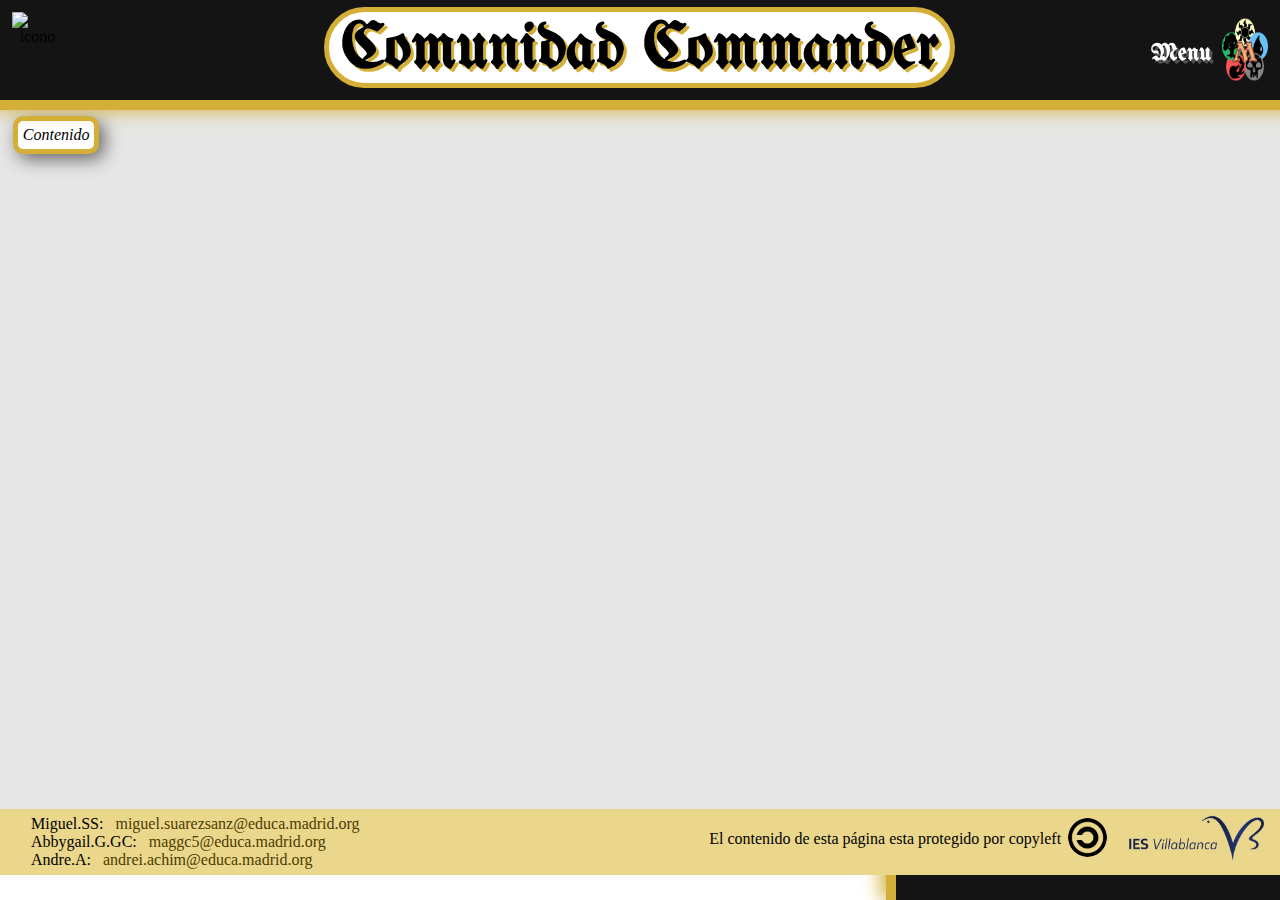
==== Index.html @ cd65b38b "Commit V9 he añadido el menu desplegable y lo he aplicado en todas las páginas" ====
<!DOCTYPE html>
<html lang="es">
<head>
    <meta charset="UTF-8">
    <meta name="viewport" content="width=device-width, initial-scale=1.0">
    <meta name="autor" content="Miguel Suárez, Abby Garcia, Andrei Achim">
    <meta name="keywords" content="Commander, Magic, Mtg, Magic Arena, Cartas, Torneo, Torneos, IES Villablanca">
    <meta name="description"
        content="Somos una comunidad dedicada a jugar magic the gathering, en concreto el formato de commander en nuestro instituto IES Villablanca">
    <title>Comunidad Commander</title>
    <link rel="stylesheet" href="./estilos/controlcvCSS.css">
    <link class="menu" rel="stylesheet" href="./estilos/controlcvCSS.css">
    <script src="./codigo/menu.js"></script>
    <link rel="shortcut icon" href="./recursos/img/favico.png">
</head>

<body>
    <div class="black"></div>
    <header>
        <div class="logo">
            <img src="" alt="icono">
        </div>
        <div class="titulo">
            <h1>
                Comunidad Commander
            </h1>
        </div>
        <h2>
            Menu
        </h2>
        <div class="menu" onclick="cambioMenu()">
            <img src="./recursos/img/menu.png" alt="icono">
        </div>
    </header>
    <nav class="menu">
        <div class="menu" onclick="cambioMenu()">
                <img src="./recursos/img/menu.png" alt="icono">
        </div>
        <ul>
            <li>
                <a href=".">Menu</a>
            </li>
            <li class="red">
                <a class="red" href="Index.html">Inicio</a>
            </li>
            <li class="blue">
                <a class="blue" href="pagLibre.html">¿Que es comander?</a>
            </li>
            <li class="green">
                <a class="green" href="Sobre_nosotros.html">¿Quienes somos?</a>
            </li>
            <li class="black">
                <a class="black" href="contactanos.html">Contactanos</a>
            </li>
            <li class="white">
                <a class="white" href="registrate.html">Registrate</a>
            </li>
        </ul>
    </nav>
    <main>
        <div>Contenido</div>
    </main>
    <footer>
        <div class="contact">
            Miguel.SS: <a href="">miguel.suarezsanz@educa.madrid.org</a><br>
            Abbygail.G.GC: <a href="">maggc5@educa.madrid.org</a><br>
            Andre.A: <a href="">andrei.achim@educa.madrid.org</a><br>
        </div>
        <div class="link">
            <a href="https://site.educa.madrid.org/ies.villablanca.madrid/"><img src="./recursos/img/logoVB.png"
                    alt=""></a>
        </div>
        <div class="copyleft">
            <a href="https://es.wikipedia.org/wiki/Copyleft"><img src="./recursos/img/Copyleft.png" alt=""></a>
        </div>
        <div class="copyleftText">
            <p>El contenido de esta página esta protegido por copyleft</p>
        </div>
    </footer>
</body>
</html>
---- estilos/controlcvCSS.css ----
/*Inicio*/
@import url('https://fonts.googleapis.com/css2?family=UnifrakturMaguntia&display=swap');
html {
    width: 100%;
    height: 100vh;
    overflow-x: hidden;
}
body {
    width: 100%;
    height: 100%;
    margin: 0px;
}
header{
    width: 100%;
    height: 10vh;
    padding: 5px;
    float: left;
    text-align: center;
    background-color: rgb(20, 20, 20);
    border-bottom: 10px solid rgb(212, 175, 55);
    position: fixed;
    top: 0;
    box-shadow: 5px -10px 18px 10px rgb(212, 175, 55);
}
header h2 {
    position: fixed;
    color: white;
    font-family: 'UnifrakturMaguntia', cursive;
    float: right;
    right: 5%;
    margin: 4vh 5px;
    text-shadow: 3px 3px rgb(80, 80, 80);
    background-color: rgba(0, 0, 0, 0);
}
div.titulo{
    width: 89%;
    text-align: center;
    float: left;
    display: inline;
}
div.logo{
    width: 4%;
    height: 80%;
    float: left;
    display: inline;
    border-radius: 100%;
    border: rgba(0, 0, 0, 0) 5px solid;
    background-color: rgba(0, 0, 0, 0);
    padding: 2px;
}
div.logo img {
    width: 100%;
    height: 100%;
}
header h1 {
    width: fit-content;
    height: fit-content;
    padding: 5px 1% 0 1%;
    font-family: 'UnifrakturMaguntia', cursive;
    background-color: white;
    border: 5px solid rgb(212, 175, 55);
    border-radius: 50px;
    text-shadow: 3px 3px rgb(212, 175, 55);
    font-size: 400%;
    text-align: center;
    margin: 2px auto 10px auto;
}
div.menu{
    width: 4%;
    height: 80%;
    float: right;
    display: inline;
    margin: 0.2%;
    border-radius: 100%;
    border: rgba(0, 0, 0, 0) 5px solid;
    background-color: rgba(0, 0, 0, 0);
    padding: 2px;
    margin-right: 7px;
}
div.menu img {
    padding: 5%;
    width: 90%;
    height: 90%;
}
main {
    margin-top: 11.5vh;
    width: 98%;
    min-height:75.6vh;
    padding: 1%;
    float: left;
    background-color: rgb(230, 230, 230);
    background-repeat: no-repeat;
    background-size: 100% 100%;
    color: rgb(0, 0, 0);
    font-style: italic;
}
footer {
    width: 100%;
    min-height: fit-content;
    padding: 1px;
    float: left;
    vertical-align: middle;
    background-color:rgb(235, 215, 140);
}
div.contact {
    width: auto;
    height: 100%;
    float: left;
    display: inline;
    color: black;
    padding: 5px 10px;
    border-radius: 10px;
    margin-left: 20px;
}
div.contact a {
    color: rgb(75, 60, 0);
    padding: 0px 8px;
    text-decoration: none;
}
div.link {
    width: 12%;
    height: auto;
    float: right;
    display: inline;
    margin-right: 1%;
}
div.link img {
    width: 100%;
    height: 100%;
    border: 5px solid rgba(255, 255, 255, 0);
}
div.copyleft {
    width: 3.4%;
    vertical-align: middle;
    float: right;
    display: inline;
    border-radius: 100%;
    border-image: none;
    border: rgba(0, 0, 0, 0) 5px solid;
}
div.copyleft a{
    height: 0px;    
}
div.copyleft img {
    margin: 5%;
    width: 90%;
    height: 90%;
    border-radius: 100%;
}
main div {
    float: left;
    display: inline;
    padding: 5px;
    border: 5px solid;
    color: black;
    background-color: white;
    border: rgb(212, 175, 55) 5px solid;
    border-radius: 10px;
    box-shadow: 5px 5px 18px rgb(100, 100, 100);
}
footer p {
    float: right;
    vertical-align: middle;
    height: 100%;
    margin: 1.5% 0;
    margin-left: 5px;
}
div.contact a:hover:not(.active) {
    background-color: rgb(255, 255, 255);
    color: black;
    box-shadow: 2px 2px 5px rgb(212, 175, 55);
    border-radius: 20px;
    box-shadow: 2px 2px 5px rgb(212, 175, 55);
}
div.copyleft img:hover:not(.active) {
    background-color: rgba(255, 255, 255);
}
div.link img:hover:not(.active) {
    border: 5px solid rgb(212, 175, 55);
    background-color: rgba(255, 255, 255);
    border-radius: 20px;
}
div.logo:hover:not(.active) {
    background-color:  rgba(212, 175, 55, 0.600);
    border-color: rgb(212, 175, 55);
}
div.menu:hover:not(.active) {
    background-color:  rgba(212, 175, 55, 0.600);
    border-color: rgb(212, 175, 55);
}
nav {
    z-index: -1;
    position: fixed;
    background-color: rgb(20, 20, 20);
    float: right;
    right: 0px;
    width: 30%;
    height: 100%;
    border-left: solid rgb(212, 175, 55) 10px ;
    box-shadow: 5px -10px 18px 10px rgb(212, 175, 55);
}
nav div.menu{
    position: fixed;
    float: right;
    right: 0px;
    margin: 0.38% 0px;
    width: 4%;
    height: 8vh;
    z-index: 11;
}
nav ul {
    list-style-type: none;
    width: 76vh;
    margin: 0px;
    padding: 0px;
}
nav li {
    font-size: larger;
    font-weight: bolder;
    width: 80%;
    padding: 4% 1%;
    text-align: center;
    margin: 0px 0px 5% 0px;
}
nav a {
    color: white;
    font-size: 300%;
    font-family: 'UnifrakturMaguntia', cursive;
    font-style: italic;
    text-decoration: none;
    text-shadow: 3px 3px rgb(80, 80, 80);
}
a.red:hover:not(.active), li.red:hover:not(.active) {
    background-color: red;
}
a.blue:hover:not(.active), li.blue:hover:not(.active) {
    background-color: blue;
}
a.black:hover:not(.active), li.black:hover:not(.active) {
    background-color: rgb(0, 0, 0);
}
a.green:hover:not(.active), li.green:hover:not(.active) {
    background-color: rgb(0, 179, 0);
}
a.white:hover:not(.active), li.white:hover:not(.active) {
    background-color: rgb(255, 255, 102);
    color: black;
}
/*Generico*/
---- estilos/controlcvCSS.css ----
/*Inicio*/
@import url('https://fonts.googleapis.com/css2?family=UnifrakturMaguntia&display=swap');
html {
    width: 100%;
    height: 100vh;
    overflow-x: hidden;
}
body {
    width: 100%;
    height: 100%;
    margin: 0px;
}
header{
    width: 100%;
    height: 10vh;
    padding: 5px;
    float: left;
    text-align: center;
    background-color: rgb(20, 20, 20);
    border-bottom: 10px solid rgb(212, 175, 55);
    position: fixed;
    top: 0;
    box-shadow: 5px -10px 18px 10px rgb(212, 175, 55);
}
header h2 {
    position: fixed;
    color: white;
    font-family: 'UnifrakturMaguntia', cursive;
    float: right;
    right: 5%;
    margin: 4vh 5px;
    text-shadow: 3px 3px rgb(80, 80, 80);
    background-color: rgba(0, 0, 0, 0);
}
div.titulo{
    width: 89%;
    text-align: center;
    float: left;
    display: inline;
}
div.logo{
    width: 4%;
    height: 80%;
    float: left;
    display: inline;
    border-radius: 100%;
    border: rgba(0, 0, 0, 0) 5px solid;
    background-color: rgba(0, 0, 0, 0);
    padding: 2px;
}
div.logo img {
    width: 100%;
    height: 100%;
}
header h1 {
    width: fit-content;
    height: fit-content;
    padding: 5px 1% 0 1%;
    font-family: 'UnifrakturMaguntia', cursive;
    background-color: white;
    border: 5px solid rgb(212, 175, 55);
    border-radius: 50px;
    text-shadow: 3px 3px rgb(212, 175, 55);
    font-size: 400%;
    text-align: center;
    margin: 2px auto 10px auto;
}
div.menu{
    width: 4%;
    height: 80%;
    float: right;
    display: inline;
    margin: 0.2%;
    border-radius: 100%;
    border: rgba(0, 0, 0, 0) 5px solid;
    background-color: rgba(0, 0, 0, 0);
    padding: 2px;
    margin-right: 7px;
}
div.menu img {
    padding: 5%;
    width: 90%;
    height: 90%;
}
main {
    margin-top: 11.5vh;
    width: 98%;
    min-height:75.6vh;
    padding: 1%;
    float: left;
    background-color: rgb(230, 230, 230);
    background-repeat: no-repeat;
    background-size: 100% 100%;
    color: rgb(0, 0, 0);
    font-style: italic;
}
footer {
    width: 100%;
    min-height: fit-content;
    padding: 1px;
    float: left;
    vertical-align: middle;
    background-color:rgb(235, 215, 140);
}
div.contact {
    width: auto;
    height: 100%;
    float: left;
    display: inline;
    color: black;
    padding: 5px 10px;
    border-radius: 10px;
    margin-left: 20px;
}
div.contact a {
    color: rgb(75, 60, 0);
    padding: 0px 8px;
    text-decoration: none;
}
div.link {
    width: 12%;
    height: auto;
    float: right;
    display: inline;
    margin-right: 1%;
}
div.link img {
    width: 100%;
    height: 100%;
    border: 5px solid rgba(255, 255, 255, 0);
}
div.copyleft {
    width: 3.4%;
    vertical-align: middle;
    float: right;
    display: inline;
    border-radius: 100%;
    border-image: none;
    border: rgba(0, 0, 0, 0) 5px solid;
}
div.copyleft a{
    height: 0px;    
}
div.copyleft img {
    margin: 5%;
    width: 90%;
    height: 90%;
    border-radius: 100%;
}
main div {
    float: left;
    display: inline;
    padding: 5px;
    border: 5px solid;
    color: black;
    background-color: white;
    border: rgb(212, 175, 55) 5px solid;
    border-radius: 10px;
    box-shadow: 5px 5px 18px rgb(100, 100, 100);
}
footer p {
    float: right;
    vertical-align: middle;
    height: 100%;
    margin: 1.5% 0;
    margin-left: 5px;
}
div.contact a:hover:not(.active) {
    background-color: rgb(255, 255, 255);
    color: black;
    box-shadow: 2px 2px 5px rgb(212, 175, 55);
    border-radius: 20px;
    box-shadow: 2px 2px 5px rgb(212, 175, 55);
}
div.copyleft img:hover:not(.active) {
    background-color: rgba(255, 255, 255);
}
div.link img:hover:not(.active) {
    border: 5px solid rgb(212, 175, 55);
    background-color: rgba(255, 255, 255);
    border-radius: 20px;
}
div.logo:hover:not(.active) {
    background-color:  rgba(212, 175, 55, 0.600);
    border-color: rgb(212, 175, 55);
}
div.menu:hover:not(.active) {
    background-color:  rgba(212, 175, 55, 0.600);
    border-color: rgb(212, 175, 55);
}
nav {
    z-index: -1;
    position: fixed;
    background-color: rgb(20, 20, 20);
    float: right;
    right: 0px;
    width: 30%;
    height: 100%;
    border-left: solid rgb(212, 175, 55) 10px ;
    box-shadow: 5px -10px 18px 10px rgb(212, 175, 55);
}
nav div.menu{
    position: fixed;
    float: right;
    right: 0px;
    margin: 0.38% 0px;
    width: 4%;
    height: 8vh;
    z-index: 11;
}
nav ul {
    list-style-type: none;
    width: 76vh;
    margin: 0px;
    padding: 0px;
}
nav li {
    font-size: larger;
    font-weight: bolder;
    width: 80%;
    padding: 4% 1%;
    text-align: center;
    margin: 0px 0px 5% 0px;
}
nav a {
    color: white;
    font-size: 300%;
    font-family: 'UnifrakturMaguntia', cursive;
    font-style: italic;
    text-decoration: none;
    text-shadow: 3px 3px rgb(80, 80, 80);
}
a.red:hover:not(.active), li.red:hover:not(.active) {
    background-color: red;
}
a.blue:hover:not(.active), li.blue:hover:not(.active) {
    background-color: blue;
}
a.black:hover:not(.active), li.black:hover:not(.active) {
    background-color: rgb(0, 0, 0);
}
a.green:hover:not(.active), li.green:hover:not(.active) {
    background-color: rgb(0, 179, 0);
}
a.white:hover:not(.active), li.white:hover:not(.active) {
    background-color: rgb(255, 255, 102);
    color: black;
}
/*Generico*/
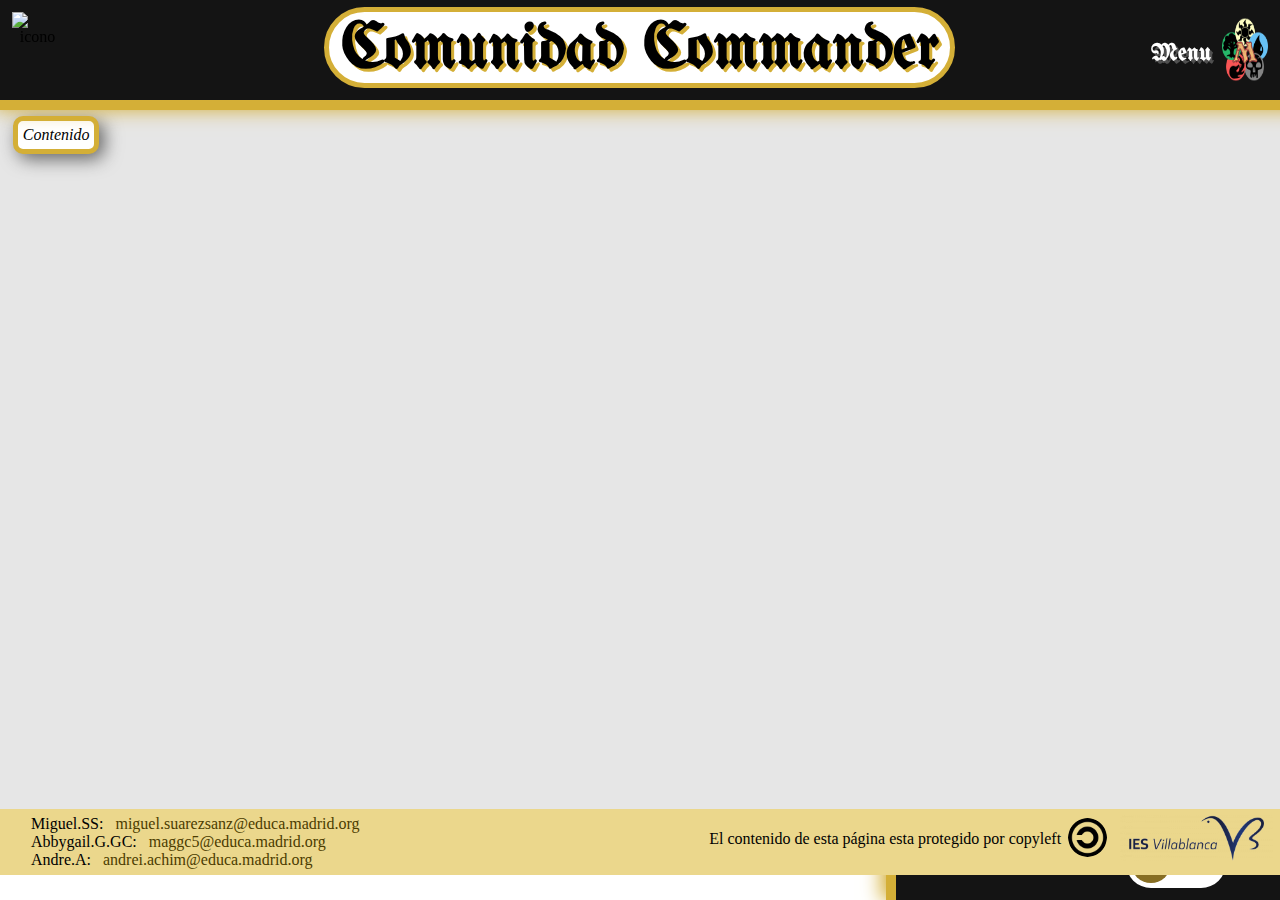
==== commit 75c2c9eb: "Commit V9 He añadido un modo oscura y he retocado los estilos generales de la pagina" ====
--- a/Index.html
+++ b/Index.html
@@ -10,12 +10,11 @@
     <title>Comunidad Commander</title>
     <link rel="stylesheet" href="./estilos/controlcvCSS.css">
     <link class="menu" rel="stylesheet" href="./estilos/controlcvCSS.css">
+    <link class="mode" rel="stylesheet" href="">
     <script src="./codigo/menu.js"></script>
     <link rel="shortcut icon" href="./recursos/img/favico.png">
 </head>
-
 <body>
-    <div class="black"></div>
     <header>
         <div class="logo">
             <img src="" alt="icono">
@@ -32,13 +31,14 @@
             <img src="./recursos/img/menu.png" alt="icono">
         </div>
     </header>
+    <div class="black" onclick="cambioMenu()"></div>
     <nav class="menu">
         <div class="menu" onclick="cambioMenu()">
                 <img src="./recursos/img/menu.png" alt="icono">
         </div>
         <ul>
             <li>
-                <a href=".">Menu</a>
+                <h1>Menu</h1>
             </li>
             <li class="red">
                 <a class="red" href="Index.html">Inicio</a>
@@ -55,6 +55,19 @@
             <li class="white">
                 <a class="white" href="registrate.html">Registrate</a>
             </li>
+            <li class="darkMode">
+                <label for="switch" class="non">
+                    <p>Modo Oscuro</p>
+                </label>
+            </li>
+            <li class="darkMode">
+                <label for="switch" class="non">
+                    <div>
+                        <input type="checkbox" id="switch" class="Bswitch">
+                        <label for="switch" class="switch"></label>
+                    </div>
+                </label>
+            </li>
         </ul>
     </nav>
     <main>
@@ -62,16 +75,16 @@
     </main>
     <footer>
         <div class="contact">
-            Miguel.SS: <a href="">miguel.suarezsanz@educa.madrid.org</a><br>
-            Abbygail.G.GC: <a href="">maggc5@educa.madrid.org</a><br>
-            Andre.A: <a href="">andrei.achim@educa.madrid.org</a><br>
+            Miguel.SS: <a href="mailto:miguel.suarezsanz@educa.madrid.org">miguel.suarezsanz@educa.madrid.org</a><br>
+            Abbygail.G.GC: <a href="mailto:maggc5@educa.madrid.org">maggc5@educa.madrid.org</a><br>
+            Andre.A: <a href="mailto:andrei.achim@educa.madrid.org">andrei.achim@educa.madrid.org</a><br>
         </div>
         <div class="link">
-            <a href="https://site.educa.madrid.org/ies.villablanca.madrid/"><img src="./recursos/img/logoVB.png"
+            <a href="https://site.educa.madrid.org/ies.villablanca.madrid/" target="_blank"><img src="./recursos/img/logoVB.png"
                     alt=""></a>
         </div>
         <div class="copyleft">
-            <a href="https://es.wikipedia.org/wiki/Copyleft"><img src="./recursos/img/Copyleft.png" alt=""></a>
+            <a href="https://es.wikipedia.org/wiki/Copyleft" target="_blank"><img src="./recursos/img/Copyleft.png" alt=""></a>
         </div>
         <div class="copyleftText">
             <p>El contenido de esta página esta protegido por copyleft</p>
--- a/estilos/controlcvCSS.css
+++ b/estilos/controlcvCSS.css
@@ -47,6 +47,7 @@
     border: rgba(0, 0, 0, 0) 5px solid;
     background-color: rgba(0, 0, 0, 0);
     padding: 2px;
+    transition: ease-out 0.4s;
 }
 div.logo img {
     width: 100%;
@@ -76,6 +77,7 @@
     background-color: rgba(0, 0, 0, 0);
     padding: 2px;
     margin-right: 7px;
+    transition: ease-out 0.4s;
 }
 div.menu img {
     padding: 5%;
@@ -116,6 +118,7 @@
     color: rgb(75, 60, 0);
     padding: 0px 8px;
     text-decoration: none;
+    transition: ease-out 0.4s;
 }
 div.link {
     width: 12%;
@@ -128,6 +131,7 @@
     width: 100%;
     height: 100%;
     border: 5px solid rgba(255, 255, 255, 0);
+    transition: ease-out 0.4s;
 }
 div.copyleft {
     width: 3.4%;
@@ -146,6 +150,7 @@
     width: 90%;
     height: 90%;
     border-radius: 100%;
+    transition: ease-out 0.4s;
 }
 main div {
     float: left;
@@ -170,7 +175,6 @@
     color: black;
     box-shadow: 2px 2px 5px rgb(212, 175, 55);
     border-radius: 20px;
-    box-shadow: 2px 2px 5px rgb(212, 175, 55);
 }
 div.copyleft img:hover:not(.active) {
     background-color: rgba(255, 255, 255);
@@ -218,9 +222,20 @@
     font-size: larger;
     font-weight: bolder;
     width: 80%;
-    padding: 4% 1%;
+    padding: 2.5% 1%;
     text-align: center;
     margin: 0px 0px 5% 0px;
+    transition: ease-out 0.6s;
+    vertical-align: middle;
+}
+nav h1 {
+    color: white;
+    font-size: 300%;
+    font-family: 'UnifrakturMaguntia', cursive;
+    font-style: italic;
+    text-decoration: none;
+    text-shadow: 3px 3px rgb(80, 80, 80);
+    margin: 0px;
 }
 nav a {
     color: white;
@@ -230,20 +245,65 @@
     text-decoration: none;
     text-shadow: 3px 3px rgb(80, 80, 80);
 }
-a.red:hover:not(.active), li.red:hover:not(.active) {
-    background-color: red;
-}
-a.blue:hover:not(.active), li.blue:hover:not(.active) {
-    background-color: blue;
-}
-a.black:hover:not(.active), li.black:hover:not(.active) {
-    background-color: rgb(0, 0, 0);
-}
-a.green:hover:not(.active), li.green:hover:not(.active) {
-    background-color: rgb(0, 179, 0);
-}
-a.white:hover:not(.active), li.white:hover:not(.active) {
-    background-color: rgb(255, 255, 102);
+li.red:hover:not(.active) {
+    box-shadow: inset 1000px 0 0 0 red;
+}
+li.blue:hover:not(.active) {
+    box-shadow: inset 1000px 0 0 0 blue;
+}
+li.black:hover:not(.active) {
+    box-shadow: inset 1000px 0 0 0 black;
+}
+li.green:hover:not(.active) {
+    box-shadow: inset 1000px 0 0 0 rgb(0, 179, 0);
+}
+li.white:hover:not(.active) {
+    box-shadow: inset 1000px 0 0 0 rgb(255, 255, 102);
+}
+li.white a:hover:not(.active) {
     color: black;
 }
+li.darkMode {
+    padding: 0% 1%;
+}
+nav p {
+    display: inline-block;
+    margin: 0px 10px;
+    color: white;
+    font-size: 200%;
+    font-family: 'UnifrakturMaguntia', cursive;
+    font-style: italic;
+    text-decoration: none;
+    text-shadow: 3px 3px rgb(80, 80, 80);
+}
+nav div {
+    display: inline block;
+    background: white;
+    width: fit-content;
+    height: fit-content;
+    padding: 5px;
+    border-radius: 50px;
+    margin: auto;
+    transition: all 0.25s ease 0s;
+}
+label.switch {
+    width: 40px;
+    height: 40px;
+    background: #ccc;
+    display: flex;
+    cursor: pointer;
+    border-radius: 50px;
+    transition: all 0.25s ease 0s;
+    margin-right: 50px;
+    margin-left: 0px;
+    background: rgb(135, 110, 35);
+}
+input.Bswitch {
+    display: none;
+}
+input.Bswitch:checked + label.switch {
+    margin-right: 00px;
+    margin-left: 50px;
+    background: rgb(212, 175, 55);
+}
 /*Generico*/--- a/estilos/controlcvCSS.css
+++ b/estilos/controlcvCSS.css
@@ -47,6 +47,7 @@
     border: rgba(0, 0, 0, 0) 5px solid;
     background-color: rgba(0, 0, 0, 0);
     padding: 2px;
+    transition: ease-out 0.4s;
 }
 div.logo img {
     width: 100%;
@@ -76,6 +77,7 @@
     background-color: rgba(0, 0, 0, 0);
     padding: 2px;
     margin-right: 7px;
+    transition: ease-out 0.4s;
 }
 div.menu img {
     padding: 5%;
@@ -116,6 +118,7 @@
     color: rgb(75, 60, 0);
     padding: 0px 8px;
     text-decoration: none;
+    transition: ease-out 0.4s;
 }
 div.link {
     width: 12%;
@@ -128,6 +131,7 @@
     width: 100%;
     height: 100%;
     border: 5px solid rgba(255, 255, 255, 0);
+    transition: ease-out 0.4s;
 }
 div.copyleft {
     width: 3.4%;
@@ -146,6 +150,7 @@
     width: 90%;
     height: 90%;
     border-radius: 100%;
+    transition: ease-out 0.4s;
 }
 main div {
     float: left;
@@ -170,7 +175,6 @@
     color: black;
     box-shadow: 2px 2px 5px rgb(212, 175, 55);
     border-radius: 20px;
-    box-shadow: 2px 2px 5px rgb(212, 175, 55);
 }
 div.copyleft img:hover:not(.active) {
     background-color: rgba(255, 255, 255);
@@ -218,9 +222,20 @@
     font-size: larger;
     font-weight: bolder;
     width: 80%;
-    padding: 4% 1%;
+    padding: 2.5% 1%;
     text-align: center;
     margin: 0px 0px 5% 0px;
+    transition: ease-out 0.6s;
+    vertical-align: middle;
+}
+nav h1 {
+    color: white;
+    font-size: 300%;
+    font-family: 'UnifrakturMaguntia', cursive;
+    font-style: italic;
+    text-decoration: none;
+    text-shadow: 3px 3px rgb(80, 80, 80);
+    margin: 0px;
 }
 nav a {
     color: white;
@@ -230,20 +245,65 @@
     text-decoration: none;
     text-shadow: 3px 3px rgb(80, 80, 80);
 }
-a.red:hover:not(.active), li.red:hover:not(.active) {
-    background-color: red;
-}
-a.blue:hover:not(.active), li.blue:hover:not(.active) {
-    background-color: blue;
-}
-a.black:hover:not(.active), li.black:hover:not(.active) {
-    background-color: rgb(0, 0, 0);
-}
-a.green:hover:not(.active), li.green:hover:not(.active) {
-    background-color: rgb(0, 179, 0);
-}
-a.white:hover:not(.active), li.white:hover:not(.active) {
-    background-color: rgb(255, 255, 102);
+li.red:hover:not(.active) {
+    box-shadow: inset 1000px 0 0 0 red;
+}
+li.blue:hover:not(.active) {
+    box-shadow: inset 1000px 0 0 0 blue;
+}
+li.black:hover:not(.active) {
+    box-shadow: inset 1000px 0 0 0 black;
+}
+li.green:hover:not(.active) {
+    box-shadow: inset 1000px 0 0 0 rgb(0, 179, 0);
+}
+li.white:hover:not(.active) {
+    box-shadow: inset 1000px 0 0 0 rgb(255, 255, 102);
+}
+li.white a:hover:not(.active) {
     color: black;
 }
+li.darkMode {
+    padding: 0% 1%;
+}
+nav p {
+    display: inline-block;
+    margin: 0px 10px;
+    color: white;
+    font-size: 200%;
+    font-family: 'UnifrakturMaguntia', cursive;
+    font-style: italic;
+    text-decoration: none;
+    text-shadow: 3px 3px rgb(80, 80, 80);
+}
+nav div {
+    display: inline block;
+    background: white;
+    width: fit-content;
+    height: fit-content;
+    padding: 5px;
+    border-radius: 50px;
+    margin: auto;
+    transition: all 0.25s ease 0s;
+}
+label.switch {
+    width: 40px;
+    height: 40px;
+    background: #ccc;
+    display: flex;
+    cursor: pointer;
+    border-radius: 50px;
+    transition: all 0.25s ease 0s;
+    margin-right: 50px;
+    margin-left: 0px;
+    background: rgb(135, 110, 35);
+}
+input.Bswitch {
+    display: none;
+}
+input.Bswitch:checked + label.switch {
+    margin-right: 00px;
+    margin-left: 50px;
+    background: rgb(212, 175, 55);
+}
 /*Generico*/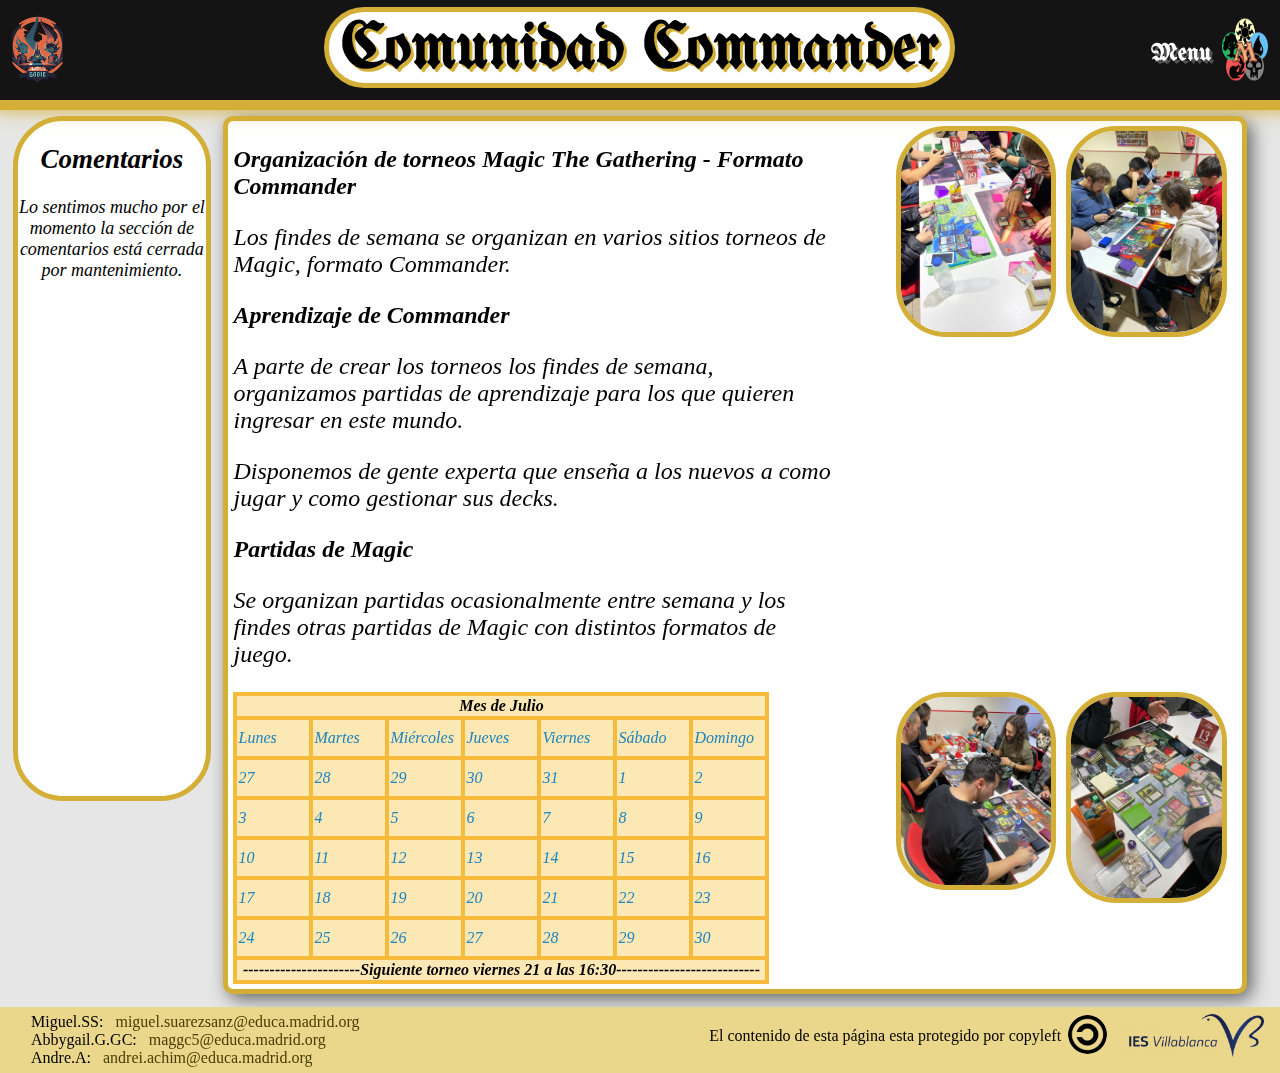
==== commit 6c8c798a: "Modificando Index.html y añadiendo el logo a las páginas" ====
--- a/Index.html
+++ b/Index.html
@@ -10,14 +10,16 @@
     <title>Comunidad Commander</title>
     <link rel="stylesheet" href="./estilos/controlcvCSS.css">
     <link class="menu" rel="stylesheet" href="./estilos/controlcvCSS.css">
-    <link class="mode" rel="stylesheet" href="">
+    <link rel="stylesheet" href="./estilos/index.css">
     <script src="./codigo/menu.js"></script>
     <link rel="shortcut icon" href="./recursos/img/favico.png">
 </head>
+
 <body>
+    <div class="black"></div>
     <header>
         <div class="logo">
-            <img src="" alt="icono">
+            <a href="./Index.html"><img src="./recursos/img/logo.png" alt="icono"></a>
         </div>
         <div class="titulo">
             <h1>
@@ -31,14 +33,13 @@
             <img src="./recursos/img/menu.png" alt="icono">
         </div>
     </header>
-    <div class="black" onclick="cambioMenu()"></div>
     <nav class="menu">
         <div class="menu" onclick="cambioMenu()">
                 <img src="./recursos/img/menu.png" alt="icono">
         </div>
         <ul>
             <li>
-                <h1>Menu</h1>
+                <a href=".">Menu</a>
             </li>
             <li class="red">
                 <a class="red" href="Index.html">Inicio</a>
@@ -53,38 +54,110 @@
                 <a class="black" href="contactanos.html">Contactanos</a>
             </li>
             <li class="white">
-                <a class="white" href="registrate.html">Registrate</a>
-            </li>
-            <li class="darkMode">
-                <label for="switch" class="non">
-                    <p>Modo Oscuro</p>
-                </label>
-            </li>
-            <li class="darkMode">
-                <label for="switch" class="non">
-                    <div>
-                        <input type="checkbox" id="switch" class="Bswitch">
-                        <label for="switch" class="switch"></label>
-                    </div>
-                </label>
+                <a class="white" href="registro.html">Registrate</a>
             </li>
         </ul>
     </nav>
     <main>
-        <div>Contenido</div>
+        <aside class="comentarios">
+            <h2>Comentarios</h2>
+            <p>Lo sentimos mucho por el momento la sección de comentarios está cerrada por mantenimiento.</p>
+        </aside>
+        <div class="actividades">
+            <img class="imgtorneo" src="./recursos/img/imagenquedada1.jpg" alt="Imagen de un torneo de Magic">
+            <img class="imgtorneo" src="./recursos/img/imagenquedada2.jpg" alt="Imagen de un torneo de Magic">
+            <h2>Organización de torneos Magic The Gathering - Formato Commander</h2>
+            <p>Los findes de semana se organizan en varios sitios torneos de Magic, formato Commander.</p>
+            <h2>Aprendizaje de Commander</h2>
+            <p>A parte de crear los torneos los findes de semana, organizamos partidas de aprendizaje para los que quieren ingresar en este mundo.</p>
+            <p>Disponemos de gente experta que enseña a los nuevos a como jugar y como gestionar sus decks.</p>
+            <h2>Partidas de Magic</h2>
+            <p>Se organizan partidas ocasionalmente entre semana y los findes otras partidas de Magic con distintos formatos de juego.</p>
+            <img class="imgtorneo" src="./recursos/img/imagenquedada3.jpg" alt="Imagen de un torneo de Magic">
+            <img class="imgtorneo" src="./recursos/img/imagenquedada4.jpg" alt="Imagen de un torneo de Magic">
+            <table>
+                <thead> 
+                    <tr>
+                        <th colspan="7">Mes de Julio</th>
+                    </tr>
+                </thead>
+                <tbody>
+                    <tr>
+                      <td>Lunes</td>
+                      <td>Martes</td>
+                      <td>Miércoles</td>
+                      <td>Jueves</td>
+                      <td>Viernes</td>
+                      <td>Sábado</td>
+                      <td>Domingo</td>
+                    </tr>
+                    <tr>
+                        <td>27</td>
+                        <td>28</td>
+                        <td>29</td>
+                        <td>30</td>
+                        <td>31</td>
+                        <td>1</td>
+                        <td>2</td>
+                    </tr>
+                    <tr>
+                        <td>3</td>
+                        <td>4</td>
+                        <td>5</td>
+                        <td>6</td>
+                        <td>7</td>
+                        <td>8</td>
+                        <td>9</td>
+                    </tr>
+                    <tr>
+                        <td>10</td>
+                        <td>11</td>
+                        <td>12</td>
+                        <td>13</td>
+                        <td>14</td>
+                        <td>15</td>
+                        <td>16</td>
+                    </tr>
+                    <tr>
+                        <td>17</td>
+                        <td>18</td>
+                        <td>19</td>
+                        <td>20</td>
+                        <td>21</td>
+                        <td>22</td>
+                        <td>23</td>
+                    </tr>
+                    <tr>
+                        <td>24</td>
+                        <td>25</td>
+                        <td>26</td>
+                        <td>27</td>
+                        <td>28</td>
+                        <td>29</td>
+                        <td>30</td>
+                    </tr>
+        
+                </tbody>
+                <tfoot>
+                    <tr>
+                        <th colspan="7">----------------------Siguiente torneo viernes 21 a las 16:30---------------------------</th>
+                    </tr></tfoot>
+            </table>
+        </div>
+
     </main>
     <footer>
         <div class="contact">
-            Miguel.SS: <a href="mailto:miguel.suarezsanz@educa.madrid.org">miguel.suarezsanz@educa.madrid.org</a><br>
-            Abbygail.G.GC: <a href="mailto:maggc5@educa.madrid.org">maggc5@educa.madrid.org</a><br>
-            Andre.A: <a href="mailto:andrei.achim@educa.madrid.org">andrei.achim@educa.madrid.org</a><br>
+            Miguel.SS: <a href="">miguel.suarezsanz@educa.madrid.org</a><br>
+            Abbygail.G.GC: <a href="">maggc5@educa.madrid.org</a><br>
+            Andre.A: <a href="">andrei.achim@educa.madrid.org</a><br>
         </div>
         <div class="link">
-            <a href="https://site.educa.madrid.org/ies.villablanca.madrid/" target="_blank"><img src="./recursos/img/logoVB.png"
+            <a href="https://site.educa.madrid.org/ies.villablanca.madrid/"><img src="./recursos/img/logoVB.png"
                     alt=""></a>
         </div>
         <div class="copyleft">
-            <a href="https://es.wikipedia.org/wiki/Copyleft" target="_blank"><img src="./recursos/img/Copyleft.png" alt=""></a>
+            <a href="https://es.wikipedia.org/wiki/Copyleft"><img src="./recursos/img/Copyleft.png" alt=""></a>
         </div>
         <div class="copyleftText">
             <p>El contenido de esta página esta protegido por copyleft</p>
--- a/estilos/index.css
+++ b/estilos/index.css
@@ -0,0 +1,52 @@
+.comentarios{
+    margin-right: 1%;
+    float: left;
+    height: 75vh;
+    width: 15%;
+    background-color: white;
+    border: 5px solid rgb(212, 175, 55);
+    border-radius: 50px;
+    font-size: large;
+    text-align: center;
+}
+.imgtorneo{
+   width: 15%;
+   height: 20%;
+   float: right;
+   background-color: white;
+   margin-right: 1%;
+    border: 5px solid rgb(212, 175, 55);
+    border-radius: 50px;
+    text-shadow: 3px 3px rgb(212, 175, 55);
+    font-size: large;
+    text-align: center;
+}
+
+.actividades{
+    width: 80%;
+    height: 50%;
+}
+.actividades p{  
+    width: 60%;
+    font-size: x-large;
+}
+
+table,tr,td{
+    border: 4px solid rgb(247, 187, 59);
+    border-collapse: collapse;
+    background-color: rgb(252, 232, 180);
+}
+td{
+    width: 70px;
+    height: 34px;
+    border: 4px solid rgb(247, 187, 59);
+    border-collapse: collapse;
+    color: rgb(30, 132, 190);
+}
+thead{
+    border-collapse: collapse;
+    text-align: center;
+}
+tfoot{
+    text-align: center;
+}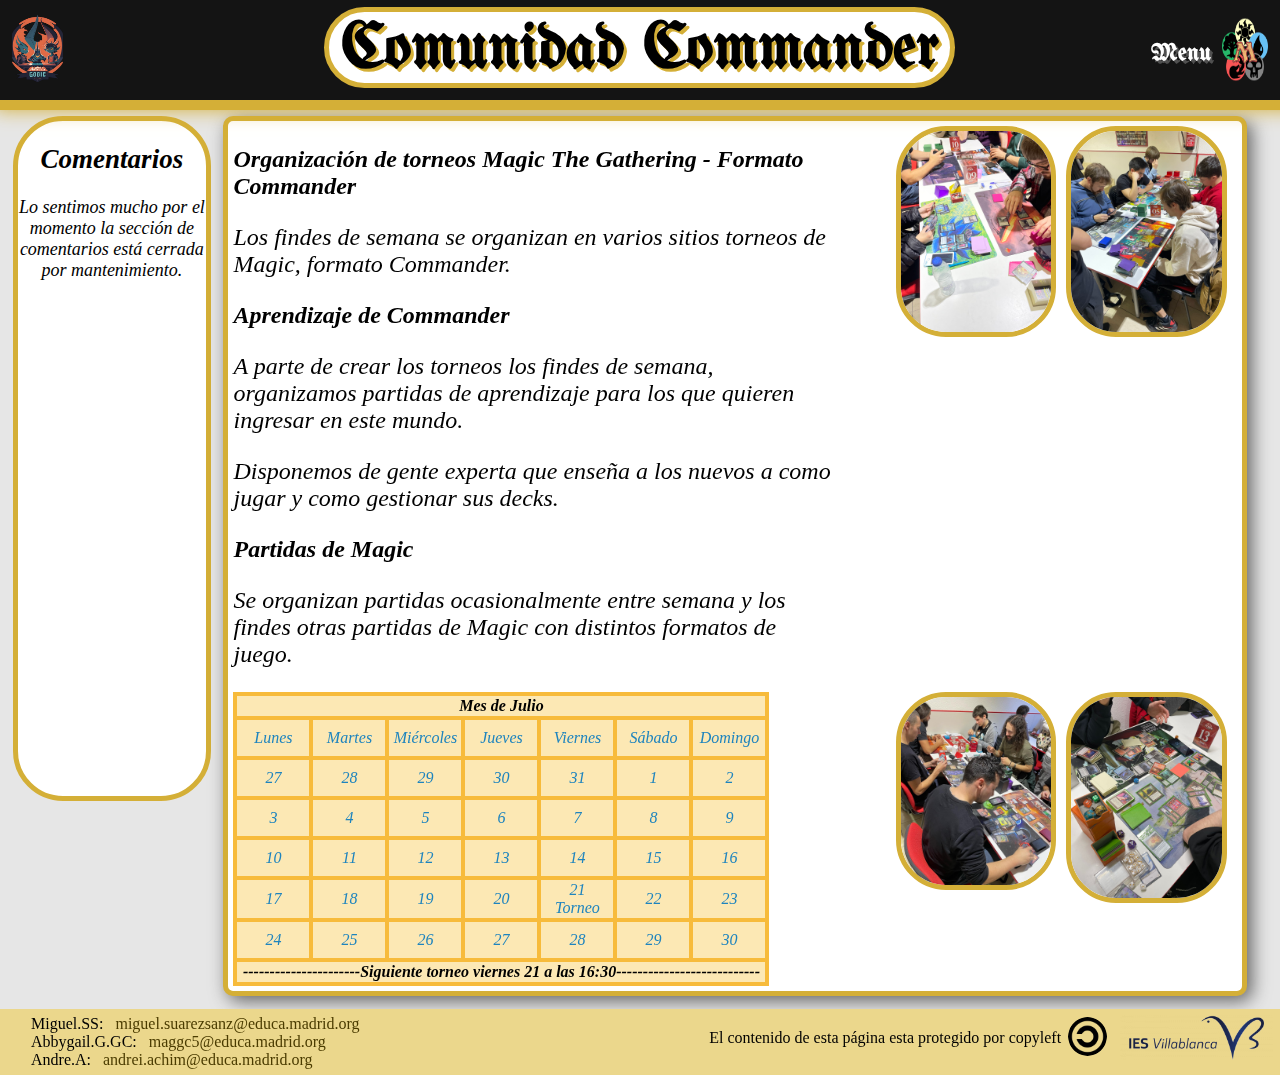
==== commit fcd765d8: "V11.5 Pequeños detalles" ====
--- a/Index.html
+++ b/Index.html
@@ -10,13 +10,12 @@
     <title>Comunidad Commander</title>
     <link rel="stylesheet" href="./estilos/controlcvCSS.css">
     <link class="menu" rel="stylesheet" href="./estilos/controlcvCSS.css">
+    <link class="mode" rel="stylesheet" href="">
     <link rel="stylesheet" href="./estilos/index.css">
     <script src="./codigo/menu.js"></script>
     <link rel="shortcut icon" href="./recursos/img/favico.png">
 </head>
-
 <body>
-    <div class="black"></div>
     <header>
         <div class="logo">
             <a href="./Index.html"><img src="./recursos/img/logo.png" alt="icono"></a>
@@ -33,13 +32,14 @@
             <img src="./recursos/img/menu.png" alt="icono">
         </div>
     </header>
+    <div class="black" onclick="cambioMenu()"></div>
     <nav class="menu">
         <div class="menu" onclick="cambioMenu()">
                 <img src="./recursos/img/menu.png" alt="icono">
         </div>
         <ul>
             <li>
-                <a href=".">Menu</a>
+                <h1>Menu</h1>
             </li>
             <li class="red">
                 <a class="red" href="Index.html">Inicio</a>
@@ -55,6 +55,19 @@
             </li>
             <li class="white">
                 <a class="white" href="registro.html">Registrate</a>
+            </li>
+            <li class="darkMode">
+                <label for="switch" class="non">
+                    <p>Modo Oscuro</p>
+                </label>
+            </li>
+            <li class="darkMode">
+                <label for="switch" class="non">
+                    <div>
+                        <input type="checkbox" id="switch" class="Bswitch">
+                        <label for="switch" class="switch"></label>
+                    </div>
+                </label>
             </li>
         </ul>
     </nav>
@@ -75,7 +88,7 @@
             <p>Se organizan partidas ocasionalmente entre semana y los findes otras partidas de Magic con distintos formatos de juego.</p>
             <img class="imgtorneo" src="./recursos/img/imagenquedada3.jpg" alt="Imagen de un torneo de Magic">
             <img class="imgtorneo" src="./recursos/img/imagenquedada4.jpg" alt="Imagen de un torneo de Magic">
-            <table>
+            <table class="calendario">
                 <thead> 
                     <tr>
                         <th colspan="7">Mes de Julio</th>
@@ -123,7 +136,10 @@
                         <td>18</td>
                         <td>19</td>
                         <td>20</td>
-                        <td>21</td>
+                        <td class="torneito" onclick="torneito()">
+                            21<br>
+                            Torneo
+                        </td>
                         <td>22</td>
                         <td>23</td>
                     </tr>
@@ -148,16 +164,16 @@
     </main>
     <footer>
         <div class="contact">
-            Miguel.SS: <a href="">miguel.suarezsanz@educa.madrid.org</a><br>
-            Abbygail.G.GC: <a href="">maggc5@educa.madrid.org</a><br>
-            Andre.A: <a href="">andrei.achim@educa.madrid.org</a><br>
+            Miguel.SS: <a href="mailto:miguel.suarezsanz@educa.madrid.org">miguel.suarezsanz@educa.madrid.org</a><br>
+            Abbygail.G.GC: <a href="mailto:maggc5@educa.madrid.org">maggc5@educa.madrid.org</a><br>
+            Andre.A: <a href="mailto:andrei.achim@educa.madrid.org">andrei.achim@educa.madrid.org</a><br>
         </div>
         <div class="link">
-            <a href="https://site.educa.madrid.org/ies.villablanca.madrid/"><img src="./recursos/img/logoVB.png"
+            <a href="https://site.educa.madrid.org/ies.villablanca.madrid/" target="_blank"><img src="./recursos/img/logoVB.png"
                     alt=""></a>
         </div>
         <div class="copyleft">
-            <a href="https://es.wikipedia.org/wiki/Copyleft"><img src="./recursos/img/Copyleft.png" alt=""></a>
+            <a href="https://es.wikipedia.org/wiki/Copyleft" target="_blank"><img src="./recursos/img/Copyleft.png" alt=""></a>
         </div>
         <div class="copyleftText">
             <p>El contenido de esta página esta protegido por copyleft</p>
--- a/estilos/controlcvCSS.css
+++ b/estilos/controlcvCSS.css
@@ -21,6 +21,7 @@
     position: fixed;
     top: 0;
     box-shadow: 5px -10px 18px 10px rgb(212, 175, 55);
+    z-index: 5;
 }
 header h2 {
     position: fixed;
--- a/estilos/controlcvCSS.css
+++ b/estilos/controlcvCSS.css
@@ -21,6 +21,7 @@
     position: fixed;
     top: 0;
     box-shadow: 5px -10px 18px 10px rgb(212, 175, 55);
+    z-index: 5;
 }
 header h2 {
     position: fixed;
--- a/estilos/index.css
+++ b/estilos/index.css
@@ -42,6 +42,7 @@
     border: 4px solid rgb(247, 187, 59);
     border-collapse: collapse;
     color: rgb(30, 132, 190);
+    text-align: center;
 }
 thead{
     border-collapse: collapse;
@@ -49,4 +50,8 @@
 }
 tfoot{
     text-align: center;
+}
+td.torneito:hover:not(.active) {
+    background-color: rgb(20, 20, 20);
+    color: white;
 }